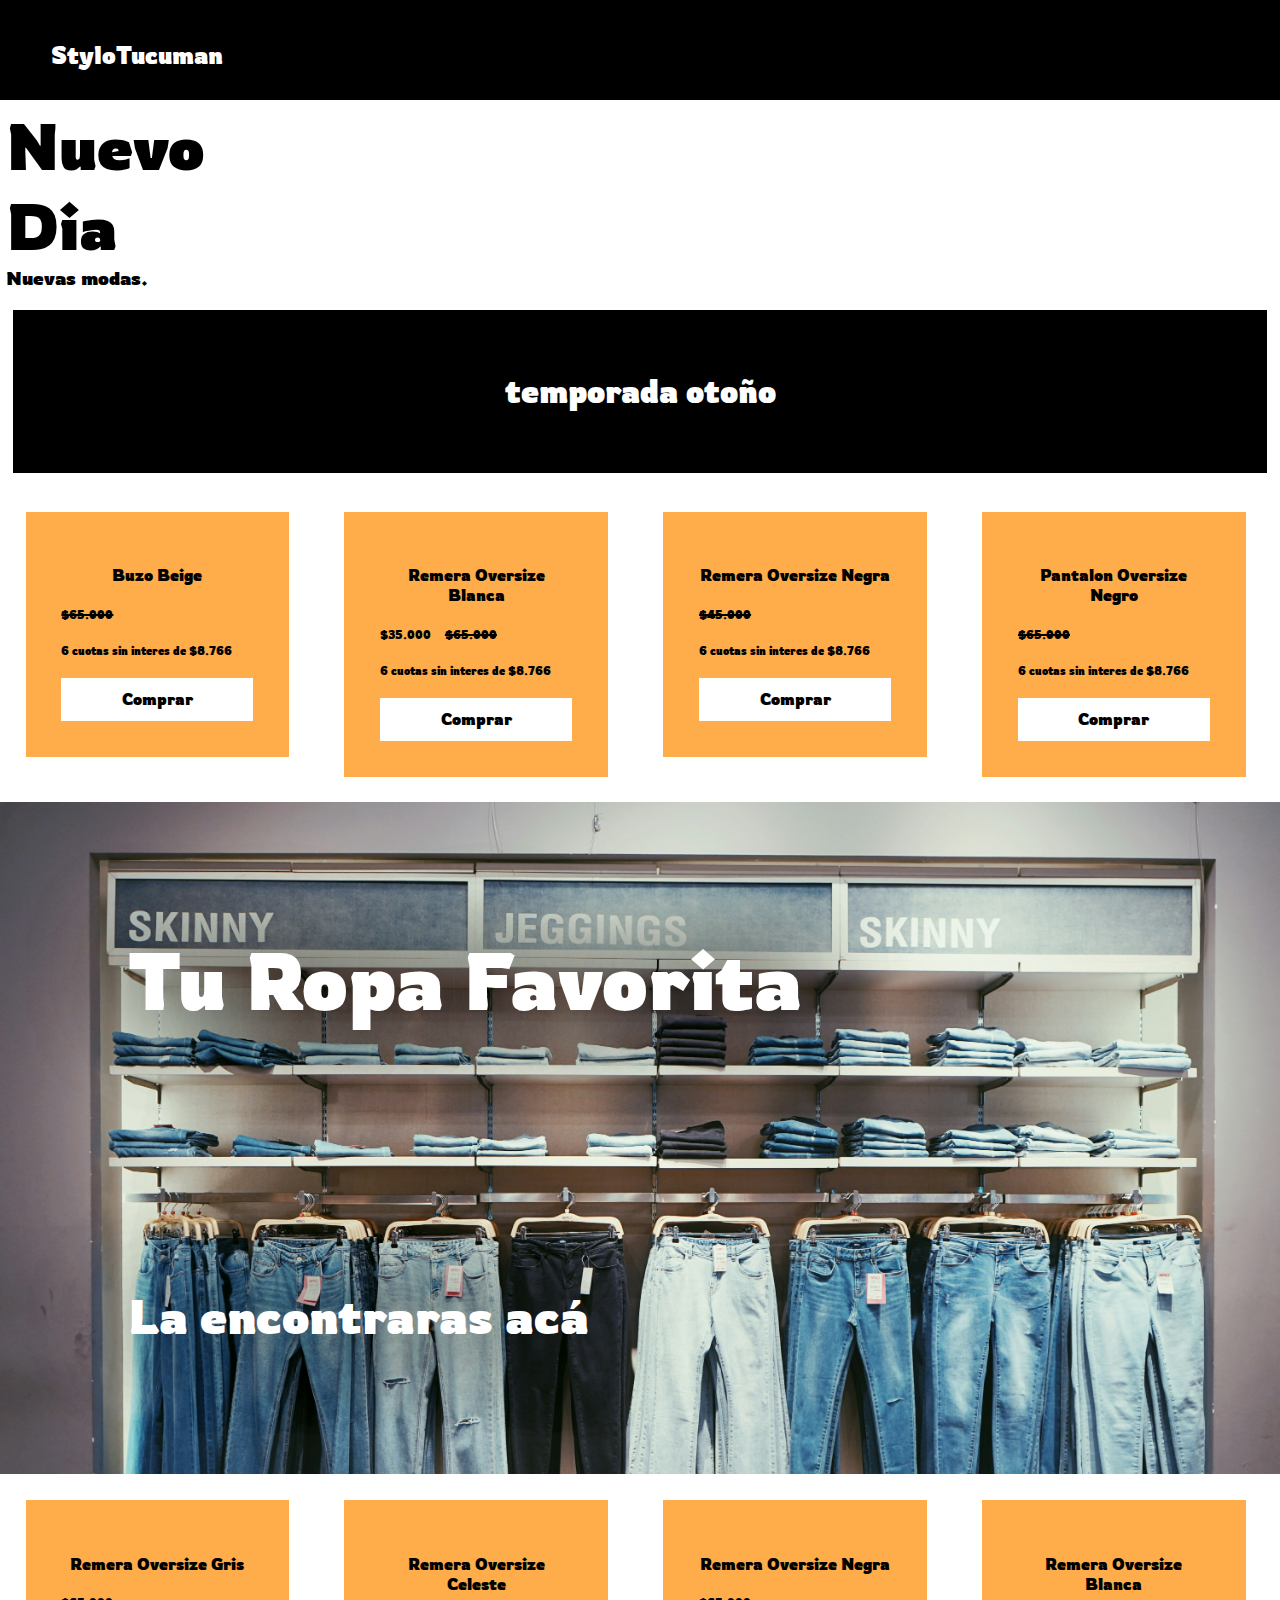
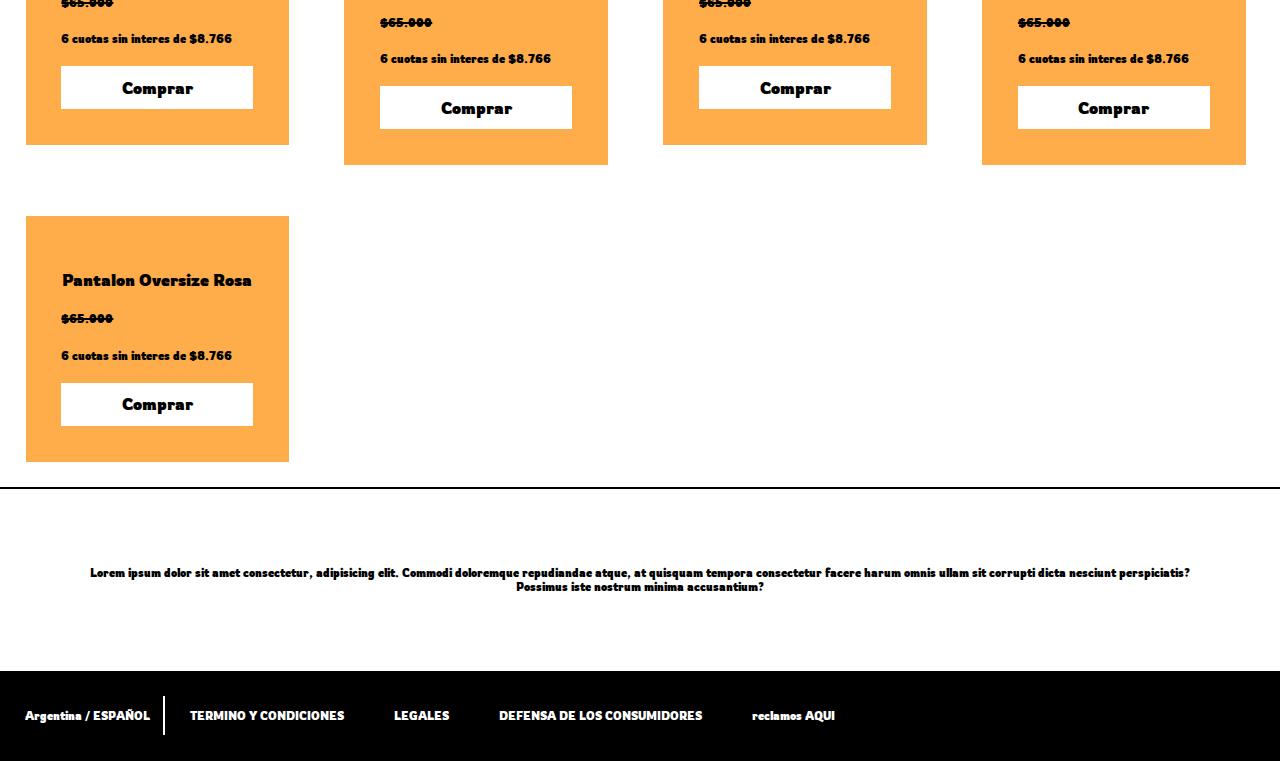
==== tiendaderopa/index.html @ af845807 "Add files via upload" ====
<!DOCTYPE html>
<html lang="en">
<head>
    <meta charset="UTF-8">
    <meta name="viewport" content="width=device-width, initial-scale=1.0">
    <link rel="preconnect" href="https://fonts.googleapis.com">
    <link rel="preconnect" href="https://fonts.gstatic.com" crossorigin>
    <link href="https://fonts.googleapis.com/css2?family=Rowdies:wght@300;400;700&family=Signika+Negative:wght@300..700&display=swap" rel="stylesheet">
    <link rel="stylesheet" href="css.css">
    <title>Document</title>
</head>
<body>
    <nav class="barranav">
        <a href="" class="textobarra">StyloTucuman</a>
    </nav>

    <div class="iniciopadre">
        <div class="iniciohijo">
            <h1 class="textoinicio">Nuevo Dia</h1>
            <h3 class="textoinicio">Nuevas modas.</h3>
        </div>

        <div class="iniciohijo2">
            <img class="portada" src="/items/images.jpg" alt="">
        </div>
    </div>

    <div class="barra">
        <h1 class="barra">temporada otoño</h1>
    </div>

    <div class="tarjetapadre">
        <div class="tarjetahijo">
            <img class="producto" src="/items/buzo.png" alt="">
            <h1 class="productotexto">Buzo Beige</h1>
            <h2 class="productoprecio">$65.000</h2>
            <h2 class="productoprecio3">6 cuotas sin interes de $8.766</h2>
            <a class="boton" href="">Comprar</a>
        </div>
    </div>

    <div class="tarjetapadre">
        <div class="tarjetahijo">
            <img class="producto" src="/items/remera.png" alt="">
            <h1 class="productotexto">Remera Oversize Blanca</h1>
            <h2 class="productoprecio2">$35.000</h2>
            <h2 class="productoprecio">$65.000</h2>
            <h2 class="productoprecio3">6 cuotas sin interes de $8.766</h2>
            <a class="boton" href="">Comprar</a>
        </div>
    </div>

    <div class="tarjetapadre">
        <div class="tarjetahijo">
            <img class="producto" src="/items/remera2.png" alt="">
            <h1 class="productotexto">Remera Oversize Negra</h1>
            <h2 class="productoprecio">$45.000</h2>
            <h2 class="productoprecio3">6 cuotas sin interes de $8.766</h2>
            <a class="boton" href="">Comprar</a>
        </div>
    </div>

    <div class="tarjetapadre">
        <div class="tarjetahijo">
            <img class="producto" src="/items/pantalon2.png" alt="">
            <h1 class="productotexto">Pantalon Oversize Negro</h1>
            <h2 class="productoprecio">$65.000</h2>
            <h2 class="productoprecio3">6 cuotas sin interes de $8.766</h2>
            <a class="boton" href="">Comprar</a>
        </div>
    </div>

    <div class="presentacion">
        <h1 class="textopresentacion">Tu Ropa Favorita</h1>
        <h2 class="textopresentacion">La encontraras acá</h2>
    </div>

    <div class="tarjetapadre">
        <div class="tarjetahijo">
            <img class="producto" src="/items/remera3.png" alt="">
            <h1 class="productotexto">Remera Oversize Gris</h1>
            <h2 class="productoprecio">$65.000</h2>
            <h2 class="productoprecio3">6 cuotas sin interes de $8.766</h2>
            <a class="boton" href="">Comprar</a>
        </div>
    </div>

    <div class="tarjetapadre">
        <div class="tarjetahijo">
            <img class="producto" src="/items/remera4.png" alt="">
            <h1 class="productotexto">Remera Oversize Celeste</h1>
            <h2 class="productoprecio">$65.000</h2>
            <h2 class="productoprecio3">6 cuotas sin interes de $8.766</h2>
            <a class="boton" href="">Comprar</a>
        </div>
    </div>

    <div class="tarjetapadre">
        <div class="tarjetahijo">
            <img class="producto" src="/items/remera5.png" alt="">
            <h1 class="productotexto">Remera Oversize Negra</h1>
            <h2 class="productoprecio">$65.000</h2>
            <h2 class="productoprecio3">6 cuotas sin interes de $8.766</h2>
            <a class="boton" href="">Comprar</a>
        </div>
    </div>

    <div class="tarjetapadre">
        <div class="tarjetahijo">
            <img class="producto" src="/items/remera6.png" alt="">
            <h1 class="productotexto">Remera Oversize Blanca</h1>
            <h2 class="productoprecio">$65.000</h2>
            <h2 class="productoprecio3">6 cuotas sin interes de $8.766</h2>
            <a class="boton" href="">Comprar</a>
        </div>
    </div>

    <div class="tarjetapadre">
        <div class="tarjetahijo">
            <img class="producto" src="/items/pantalon.png" alt="">
            <h1 class="productotexto">Pantalon Oversize Rosa</h1>
            <h2 class="productoprecio">$65.000</h2>
            <h2 class="productoprecio3">6 cuotas sin interes de $8.766</h2>
            <a class="boton" href="">Comprar</a>
        </div>
    </div>

    <footer>
        <div class="footer">
            <p class="textofooter">Lorem ipsum dolor sit amet consectetur, adipisicing elit. Commodi doloremque repudiandae atque, at quisquam tempora consectetur facere harum omnis ullam sit corrupti dicta nesciunt perspiciatis? Possimus iste nostrum minima accusantium?</p>
        </div>
            <div class="footerpadre">
                <div class="footer2">
                    <p class="textofooter2">Argentina / ESPAÑOL</p>
                </div>
                <div class="footer3">
                    <p class="textofooter2">TERMINO Y CONDICIONES</p>
                </div>
                <div class="footer3">
                    <p class="textofooter2">LEGALES</p>
                </div>
                <div class="footer3">
                    <p class="textofooter2">DEFENSA DE LOS CONSUMIDORES</p>
                </div>
                <div class="footer3">
                    <p class="textofooter2">reclamos AQUI</p>
                </div>
            </div>
        
    </footer>

</body>
</html>
---- tiendaderopa/css.css ----
* {
    margin: 0px;
    padding: 0px;
}



@keyframes show {
    from {
        opacity: 0;
        scale: 25%;
    }

    to {
        opacity: 1;
        scale: 100%;
    }
}

.barra {
    view-timeline-name: --image;
    view-timeline-axis: block;

    animation-timeline: --image;
    animation-name: show;

    animation-fill-mode: both;
    animation-range: entry 25% cover 50%;
}

.tarjetapadre {
    view-timeline-name: --image;
    view-timeline-axis: block;

    animation-timeline: --image;
    animation-name: show;

    animation-fill-mode: both;
    animation-range: entry 25% cover 50%;
}

.presentacion{
    view-timeline-name: --image;
    view-timeline-axis: block;

    animation-timeline: --image;
    animation-name: show;

    animation-fill-mode: both;
    animation-range: entry 25% cover 50%;
}

a.boton {
    background-color: #ffffff;
    text-align: center;
    justify-content: center;
    display: flex;
    padding: 6%;
    color: rgb(0, 0, 0);
    text-decoration: none;
    font-family: "Rowdies", sans-serif;
    font-weight: 700;
    margin-top: 10%;
    transition: 1s;
}

a.boton:hover{
    background-color: black;
    color: white;
    padding: 8%;


}

.footer {
    display: flex;
    background-color: white;
    justify-items: center;
    display: flex;
    flex-direction: row;
    align-items: center;
    padding: 6%;
    font-family: "Rowdies", sans-serif;
    font-weight: 700;
    font-size: 70%;
    border-top: 2px solid black;
}

p.textofooter {
    text-align: center;
    text-align: center;
    
}

.footerpadre {
    background-color: #000000;
    justify-items: center;
    display: flex;
    flex-direction: row;
    font-family: "Rowdies", sans-serif;
    font-weight: 700;
    font-size: 70%;
    align-items: center;
    padding: 1%;
    color: white;
}


.footer2 {
    padding: 1%;
    border-right: 2px solid rgb(255, 255, 255);
}

.footer3 {
    padding: 2%;
}


.presentacion{
    background-image: url(items/presentacion.jpg);
    background-size: cover;
    width: 100%;

}

h1.textopresentacion {
    font-size: 500%;
    padding: 10%;
    font-family: "Rowdies", sans-serif;
    font-weight: 700;
    color: rgb(255, 255, 255);
    text-shadow: 0 0 100px #000000, 0 0 100px #000000;
}

h2.textopresentacion{
    font-size: 300%;
    padding: 10%;
    font-family: "Rowdies", sans-serif;
    font-weight: 700;
    color: rgb(255, 255, 255);
    text-shadow: 0 0 100px #000000, 0 0 100px #000000;
}


nav.barranav{
    justify-items: center;
    display: flex;
    flex-direction: row;
    align-items: center;
    background-color: black;
    width: 100%;
    height: 100px;
}

a.textobarra {
    color: white;
    font-family: "Rowdies", sans-serif;
    font-weight: 700;
    text-decoration: none;
    width: 10%;
    height: 20%;
    margin-left: 4%;
    font-size: 150%;
    transition: 1s;
}

a.textobarra:hover{
    font-size: 200%;
}

.iniciopadre{
    max-width: 100%;
    font-family: "Rowdies", sans-serif;
    font-weight: 700;
    background-color: white;
    width: fit-content;
    height: 100%;
    display: flex;
    justify-content: space-evenly;
    flex-direction: row;
    align-items: center;
    transition: 1s;
}

.iniciopadre:hover{
    background-color: #6e00a9;
}


.iniciohijo{
    max-width: 100%;
    width: 70%;
    padding: 2%;
}

.iniciohijo2{
    width: 100%;
    max-width: 100%;
    margin-bottom: -4px;
    justify-content: end;
    align-items: end;
    justify-items: end;
}

img.portada {
    width: 100%;
    transition: 1s;
}

img.portada:hover {
    width: 100%;
}

img.portada:hover {
    width: 100%;
}


h1.textoinicio{
    font-size: 400%;
    transition: 1s;
}

h1.textoinicio:hover{
    font-size: 650%;
}

.tarjetapadre {
    display: inline-flex;
    background-color: #ff8a00b5;
    justify-items: center;
    justify-content: space-evenly;
    flex-direction: row;
    align-items: center;
    margin: 2%;
    padding: 2.8%;
    width: 15%;
}

h1.productotexto {
    text-align: center;
    font-family: "Rowdies", sans-serif;
    font-weight: 700;
    font-size: 100%;
    padding-bottom: 10%;
}

h2.productoprecio{
    display: inline-block;
    text-align: start;
    font-family: "Rowdies", sans-serif;
    font-weight: 700;
    font-size: 70%;
    padding-bottom: 10%;
    text-decoration: 2px solid line-through;
}

h2.productoprecio2{
    margin-right: 5%;
    display: inline-block;
    text-align: end;
    font-family: "Rowdies", sans-serif;
    font-weight: 700;
    font-size: 70%;
}

h2.productoprecio3{
    display: inline-block;
    text-align: end;
    font-family: "Rowdies", sans-serif;
    font-weight: 700;
    font-size: 70%;
}

.tarjetahijo{
    width: 100%;

}

img.producto{
    width: 90%;
    transition: 1s;
}

img.producto:hover{
    width: 100%;
}

.barra {
    font-family: "Rowdies", sans-serif;
    font-weight: 700;
    background-color: black;
    color: white;
    text-align: center;
    padding: 2%;
    margin-top: 2%;
    align-items: center;
    align-content: center;
    justify-content: space-between;
    justify-items: center;
    margin: 1%;
}


@media screen and (max-width: 480px) {

    h1.textoinicio {
        font-size: 200%;
        transition: 1s;
    }

    h1.textoinicio:hover {
        font-size: 300%;
    }

    * {
        margin: 0px;
        padding: 0px;
    }

    p.textofooter2 {
        font-size: 85%;
    }

    .tarjetapadre {
        display: inline-flex;
        background-color: #ff8a00b5;
        justify-items: center;
        justify-content: space-evenly;
        flex-direction: row;
        align-items: center;
        margin: 2%;
        padding: 2.8%;
        width: 39%;
    }
}
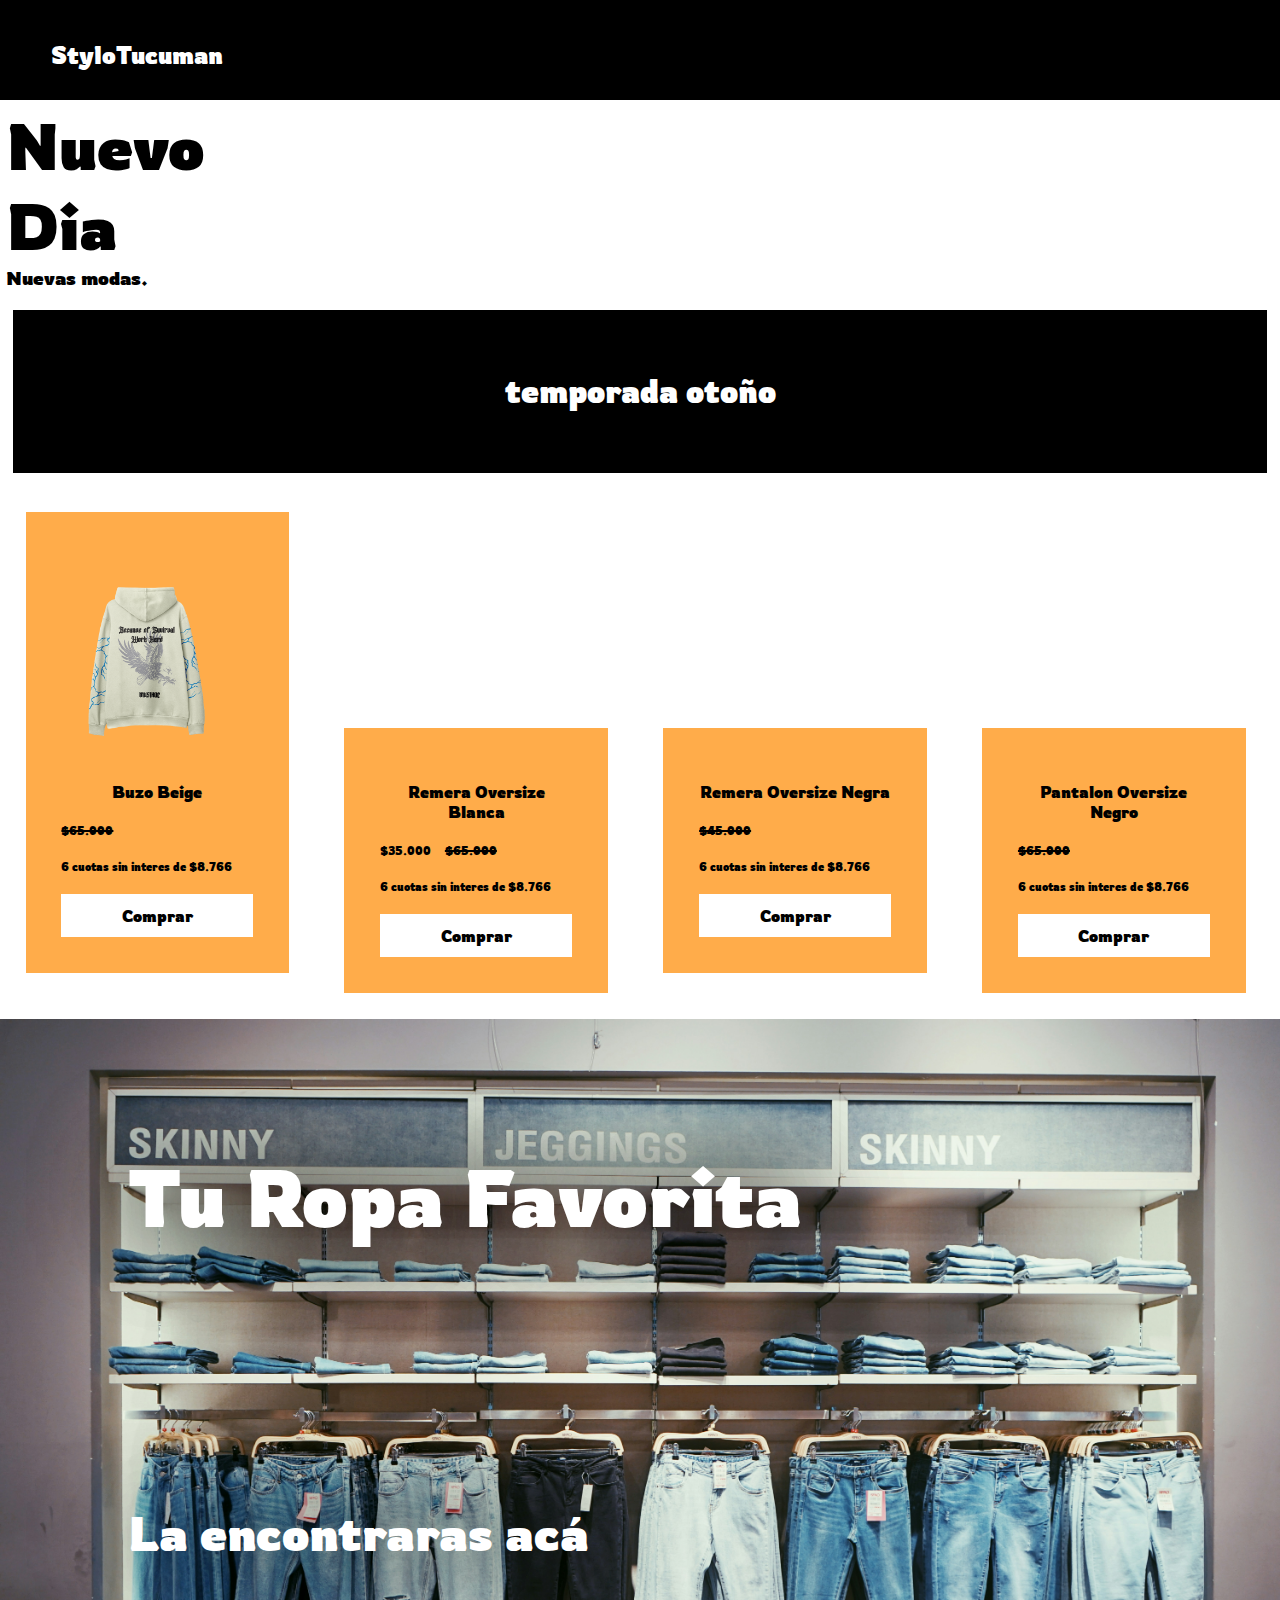
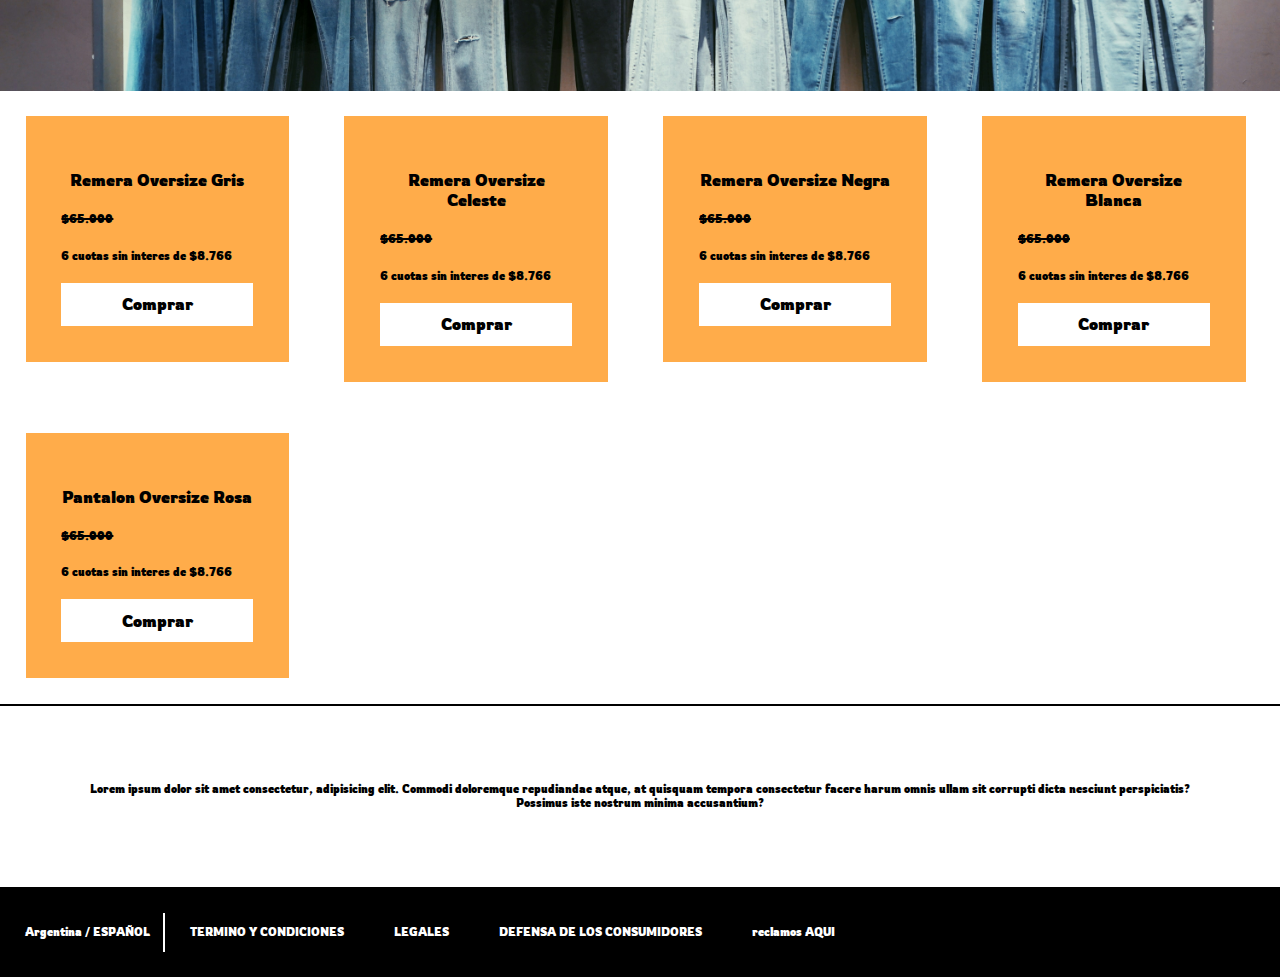
==== commit 3dd8eab0: "Update index.html" ====
--- a/tiendaderopa/index.html
+++ b/tiendaderopa/index.html
@@ -31,7 +31,7 @@
 
     <div class="tarjetapadre">
         <div class="tarjetahijo">
-            <img class="producto" src="/items/buzo.png" alt="">
+            <img class="producto" src="items/buzo.png" alt="">
             <h1 class="productotexto">Buzo Beige</h1>
             <h2 class="productoprecio">$65.000</h2>
             <h2 class="productoprecio3">6 cuotas sin interes de $8.766</h2>
